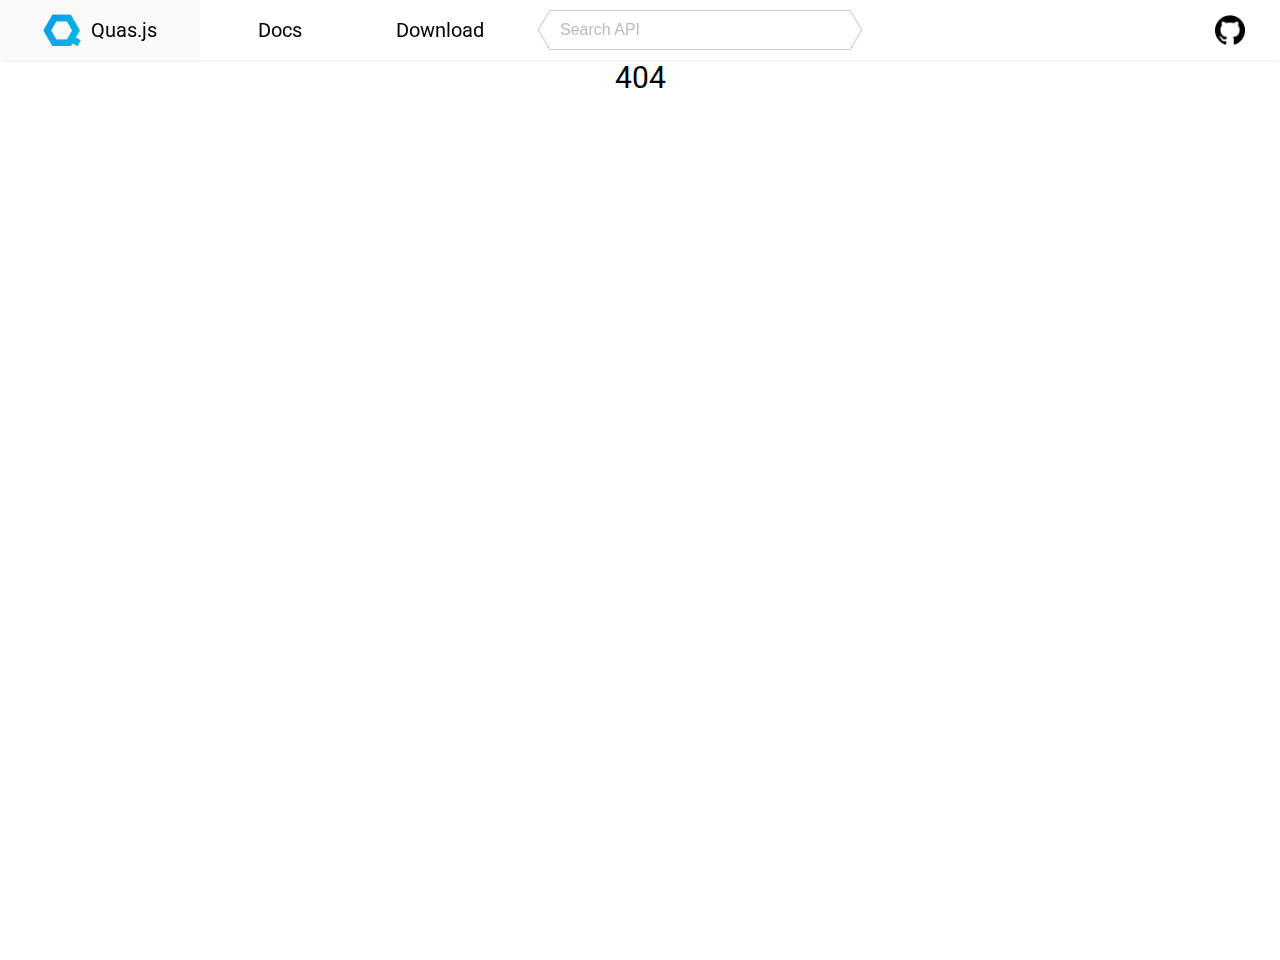
==== index.html @ e830a1da "simpler way of loading dev build" ====
<html>
	<head>
		<title>Quas</title>
		<link rel="shortcut icon" href="/favicon.ico" type="image/x-icon" />

		<script src="/quas/quas.js"></script>

		<!-- devopment build -->
		<script src="/quas/quas-dev.js" defer></script>

		<!-- bundle -->
		<!-- <link href="/bundle/bundle.css" rel="stylesheet" async>
		<script src="/bundle/bundle.js" defer></script> -->
		<link href="https://fonts.googleapis.com/css?family=Aldrich|Roboto" rel="stylesheet" defer async>
	</head>
	<body>
		<div id="app"></div>
	</body>

</html>
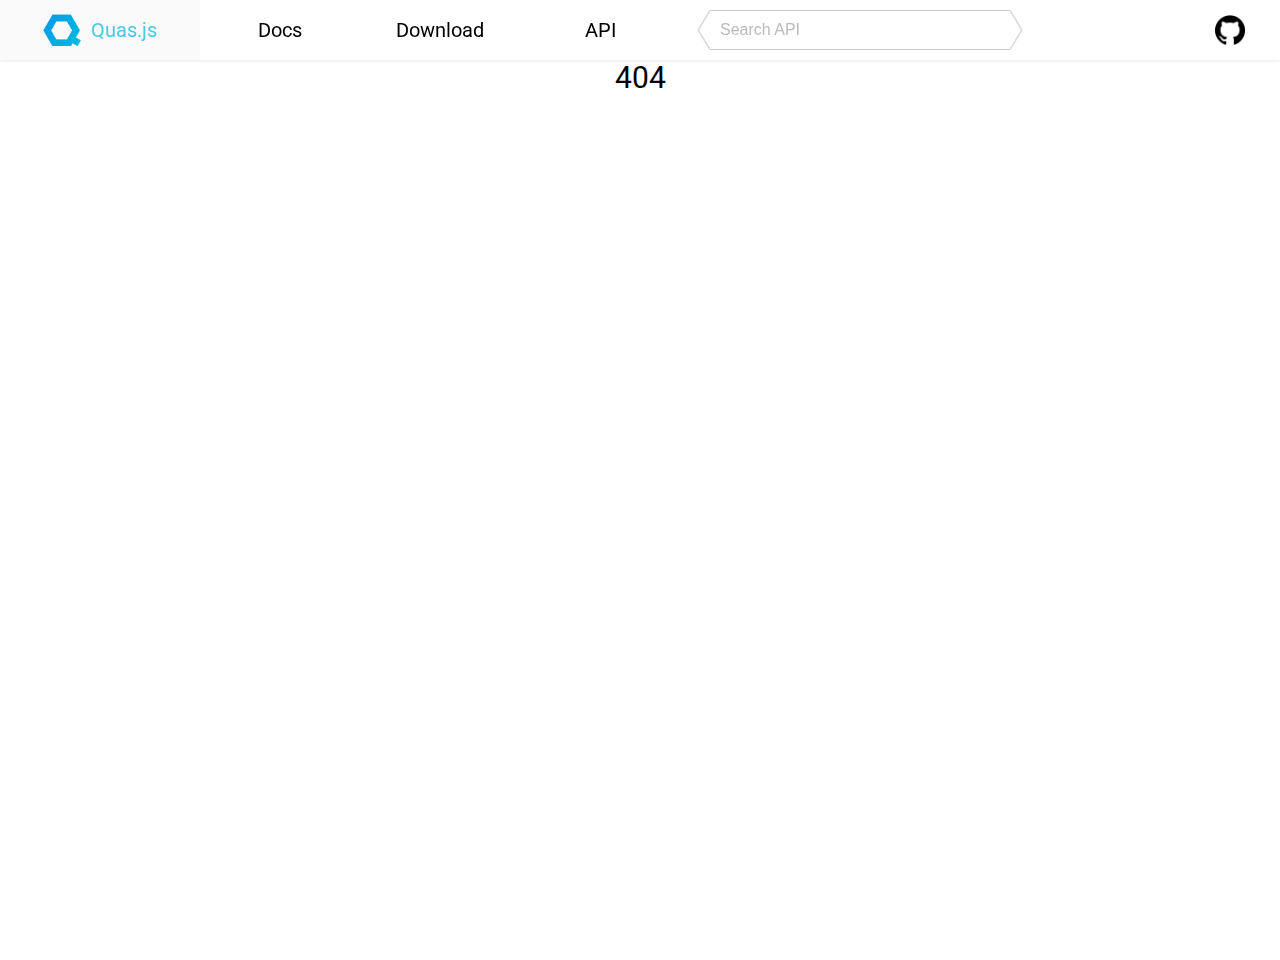
==== commit a39d0aba: "more representation of the api data" ====
--- a/index.html
+++ b/index.html
@@ -1,6 +1,7 @@
 <html>
 	<head>
 		<title>Quas</title>
+		<meta http-equiv="Content-Language" content="en">
 		<link rel="shortcut icon" href="/favicon.ico" type="image/x-icon" />
 
 		<script src="/quas/quas.js"></script>
@@ -11,7 +12,7 @@
 		<!-- bundle -->
 		<!-- <link href="/bundle/bundle.css" rel="stylesheet" async>
 		<script src="/bundle/bundle.js" defer></script> -->
-		<link href="https://fonts.googleapis.com/css?family=Aldrich|Roboto" rel="stylesheet" defer async>
+		<link href="https://fonts.googleapis.com/css?family=Aldrich|Roboto" rel="stylesheet" async>
 	</head>
 	<body>
 		<div id="app"></div>
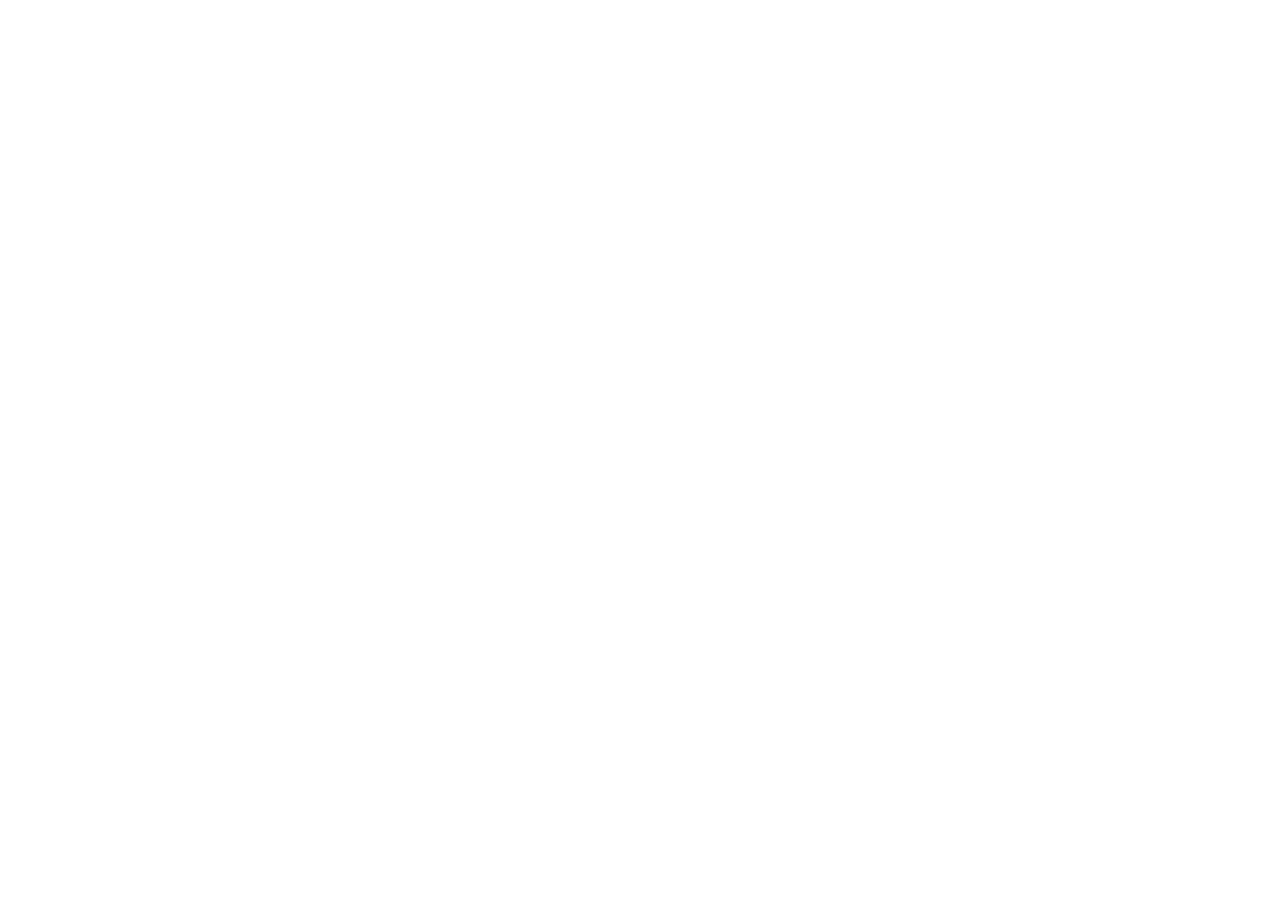
==== commit 17f5c02a: "start of rewrite of transpiler" ====
--- a/index.html
+++ b/index.html
@@ -6,8 +6,12 @@
 
 		<script src="/quas/quas.js"></script>
 
+
+
 		<!-- devopment build -->
-		<script src="/quas/quas-dev.js" defer></script>
+		<script src="/quas/quas-dev.js"></script>
+		<script>Dev.main = "/js/test.js";</script>
+
 
 		<!-- bundle -->
 		<!-- <link href="/bundle/bundle.css" rel="stylesheet" async>
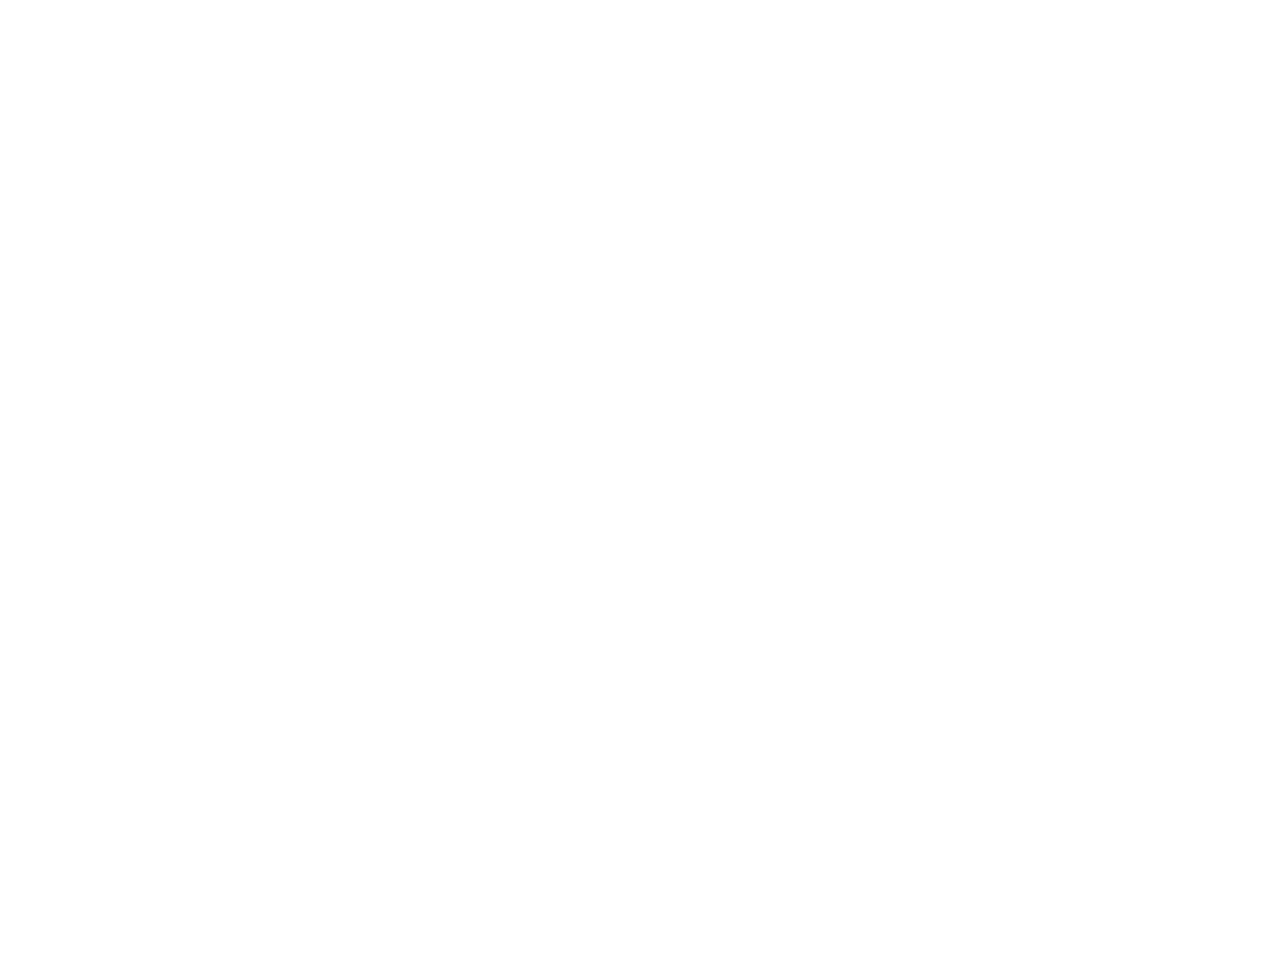
==== commit ea1e9e94: "new transpiler: converted over home page" ====
--- a/index.html
+++ b/index.html
@@ -10,7 +10,7 @@
 
 		<!-- devopment build -->
 		<script src="/quas/quas-dev.js"></script>
-		<script>Dev.main = "/js/test.js";</script>
+		<!-- <script>Dev.main = "/js/test.js";</script> -->
 
 
 		<!-- bundle -->
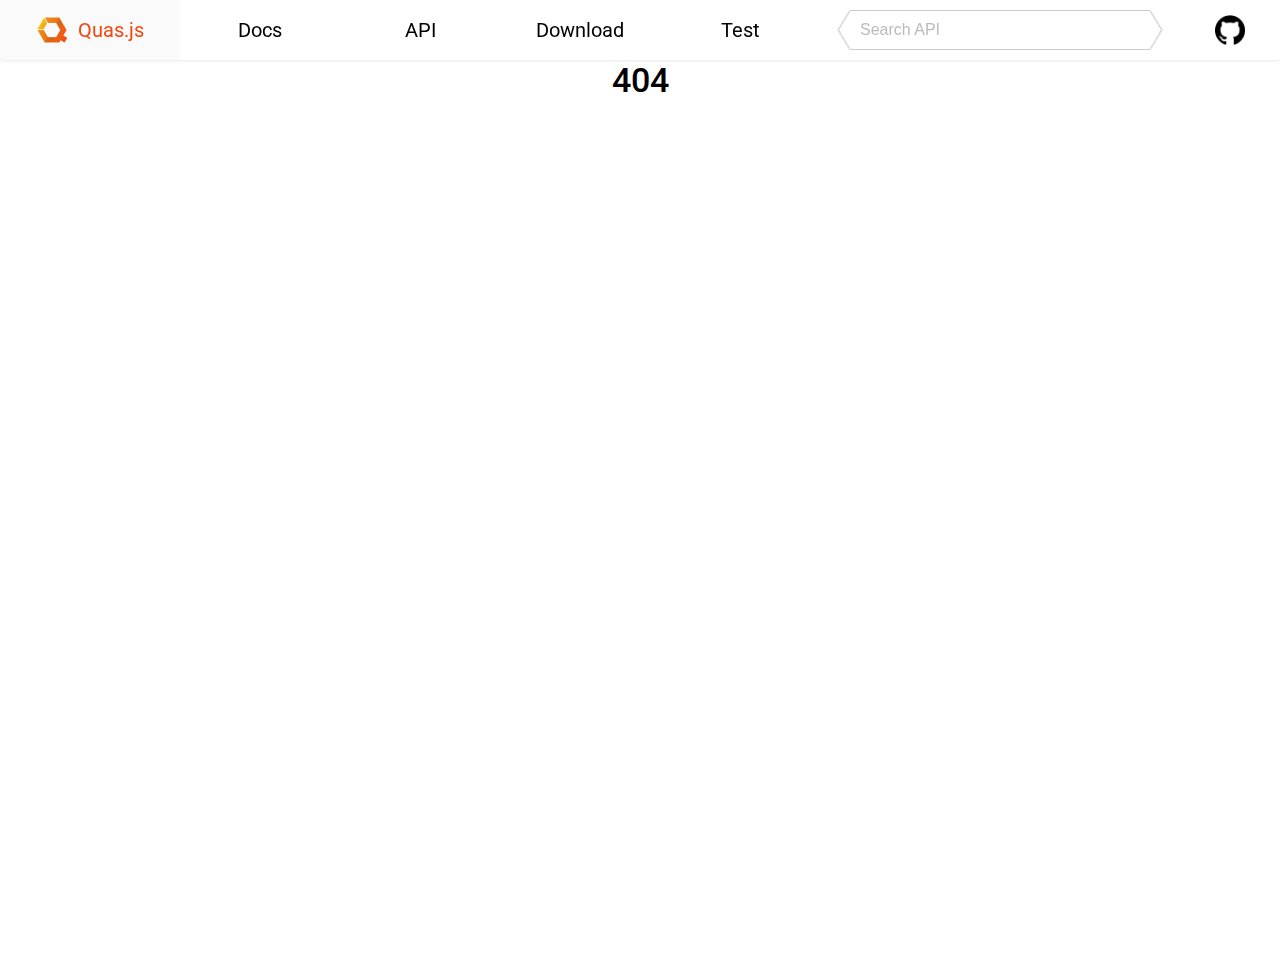
==== commit 29801f37: "css color changes" ====
--- a/index.html
+++ b/index.html
@@ -2,7 +2,7 @@
 	<head>
 		<title>Quas</title>
 		<meta http-equiv="Content-Language" content="en">
-		<link rel="shortcut icon" href="/favicon.ico" type="image/x-icon" />
+		<link rel="shortcut icon" href="/favicon.ico?v=2" type="image/x-icon" />
 
 		<script src="/quas/quas.js"></script>
 
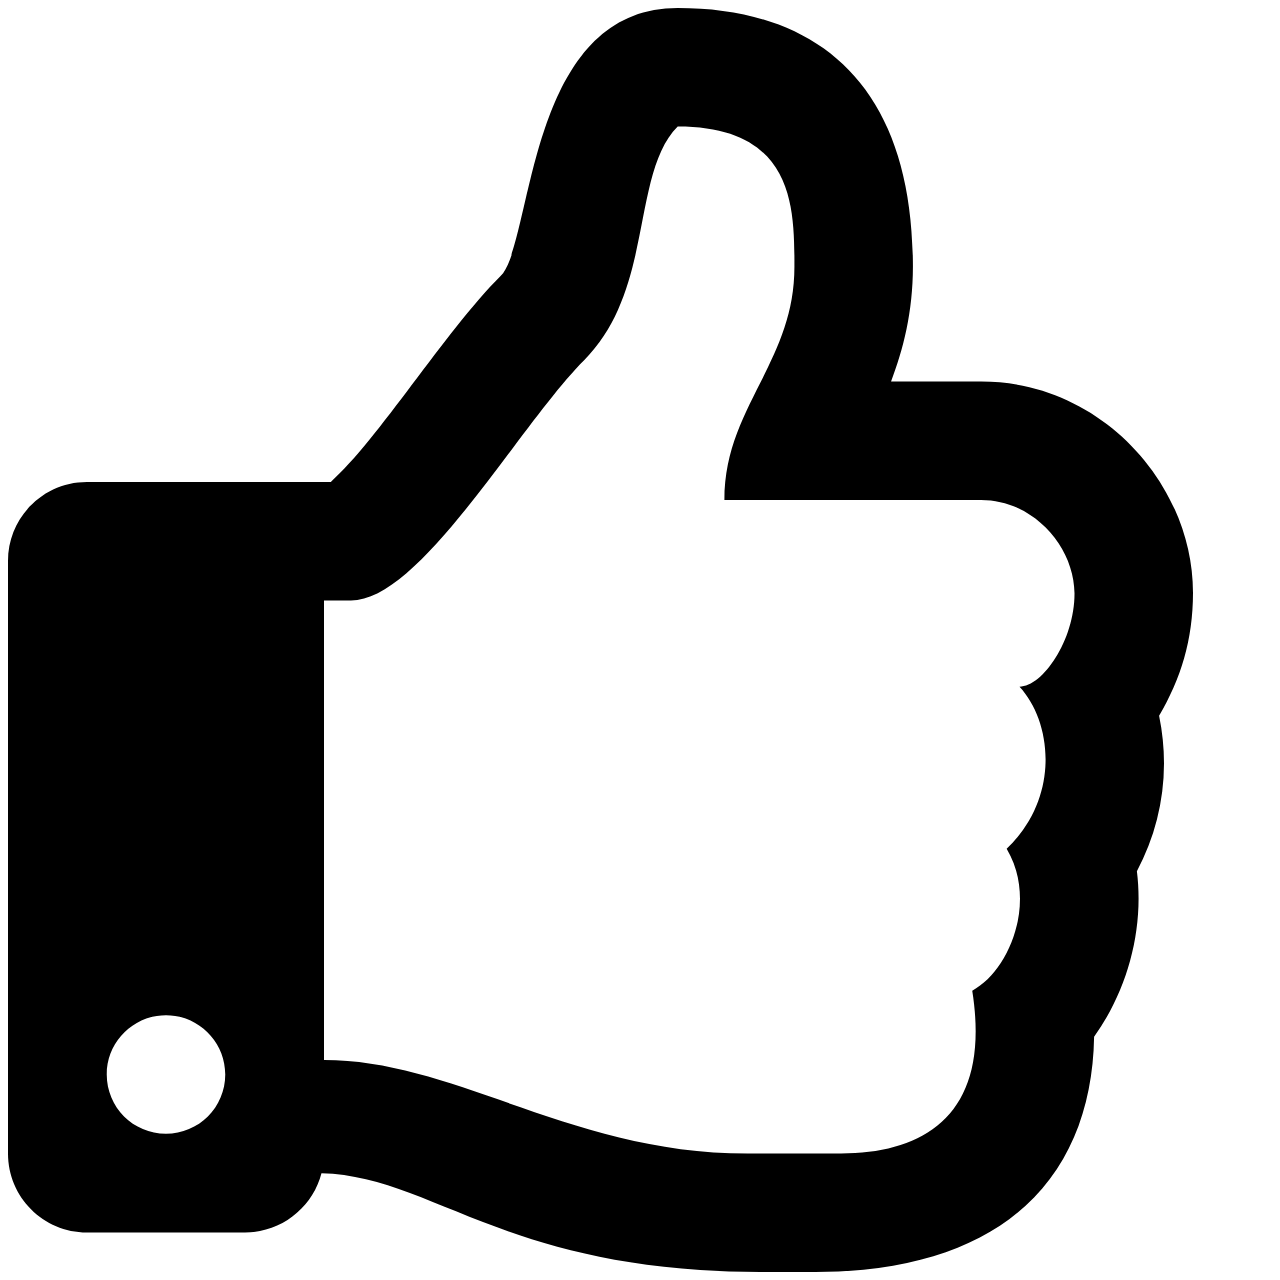
==== commit eda29406: "added support for svgs" ====
--- a/index.html
+++ b/index.html
@@ -10,7 +10,7 @@
 
 		<!-- devopment build -->
 		<script src="/quas/quas-dev.js"></script>
-		<!-- <script>Dev.main = "/js/test.js";</script> -->
+		 <script>Dev.main = "/js/test.js";</script>
 
 
 		<!-- bundle -->
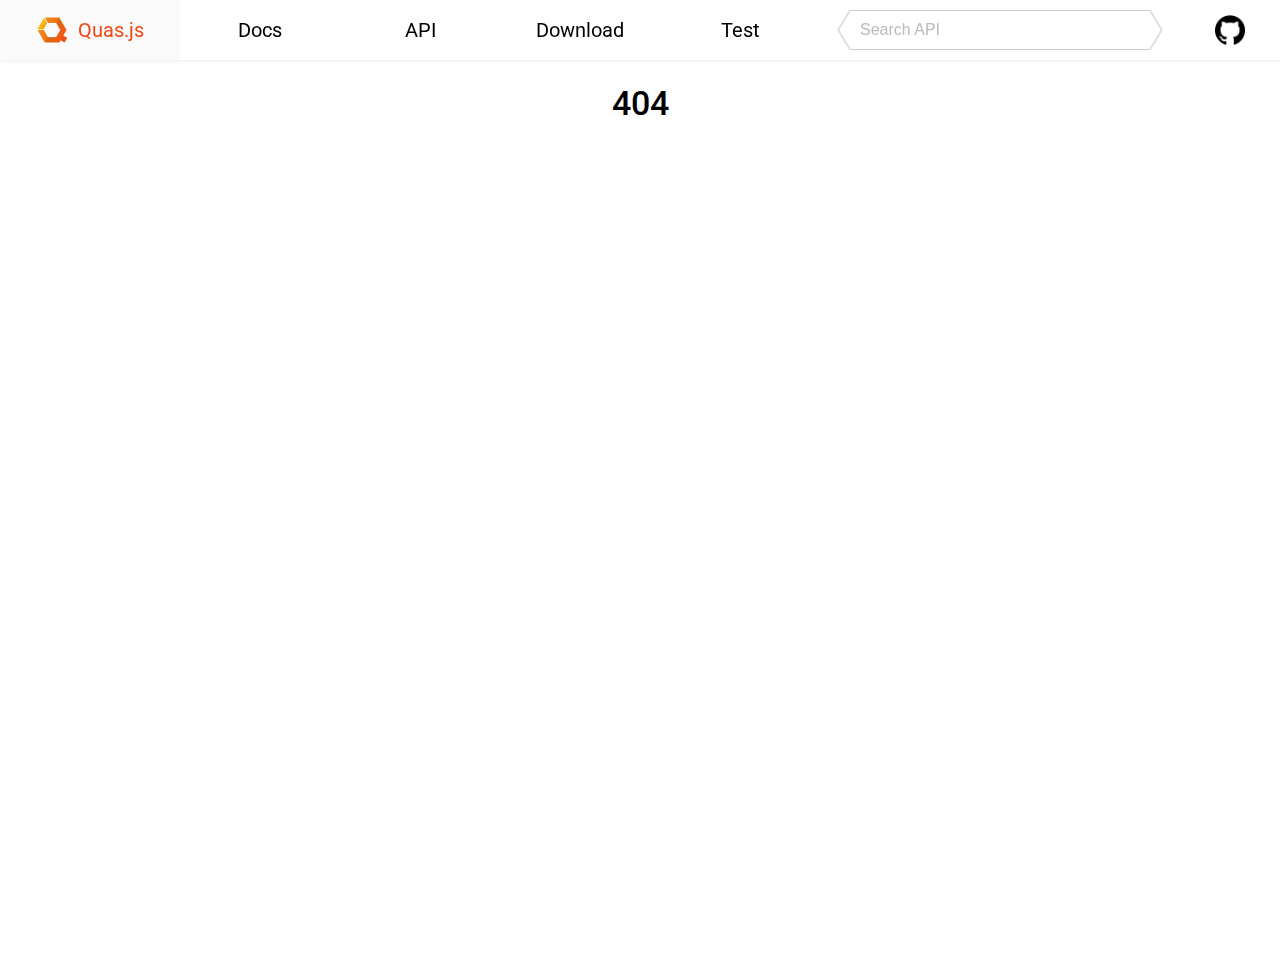
==== commit 5354d132: "bundling removes multiple line spaces" ====
--- a/index.html
+++ b/index.html
@@ -10,7 +10,7 @@
 
 		<!-- devopment build -->
 		<script src="/quas/quas-dev.js"></script>
-		 <script>Dev.main = "/js/test.js";</script>
+		 <!-- <script>Dev.main = "/js/test.js";</script> -->
 
 
 		<!-- bundle -->
